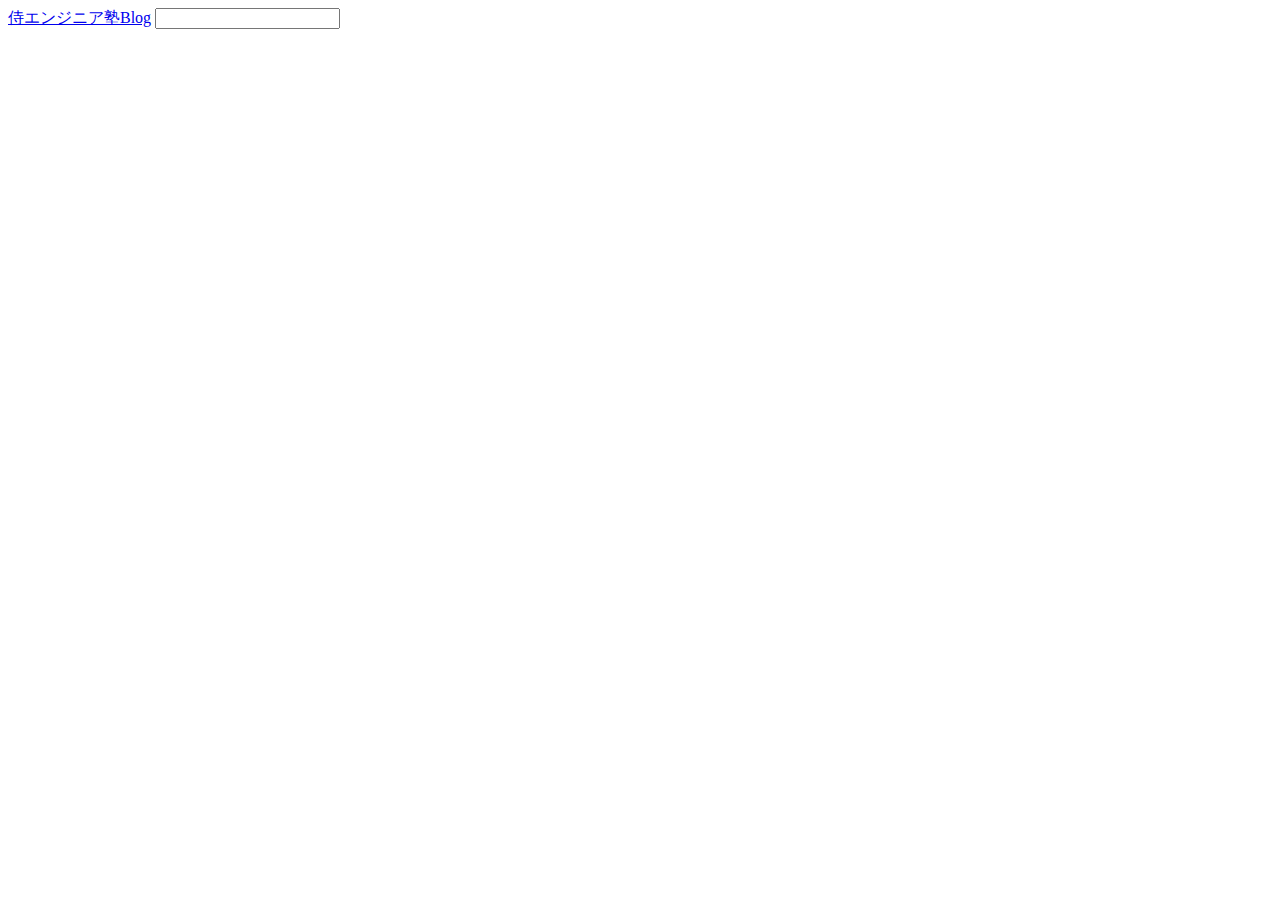
==== index.html @ 0777c749 "first commit" ====
<html lang="ja">
    <head>
        <style>
            a:hover {
                background-color: red;
            }

            a:active {
                background-color: yellow;
            }

            input:focus {
                background-color: green;
            }
        </style>
    </head>
    <body>
        <a href="https://www.sejuku.net/blog/">侍エンジニア塾Blog</a>
        <input type="text"/>
    </body>
</html>
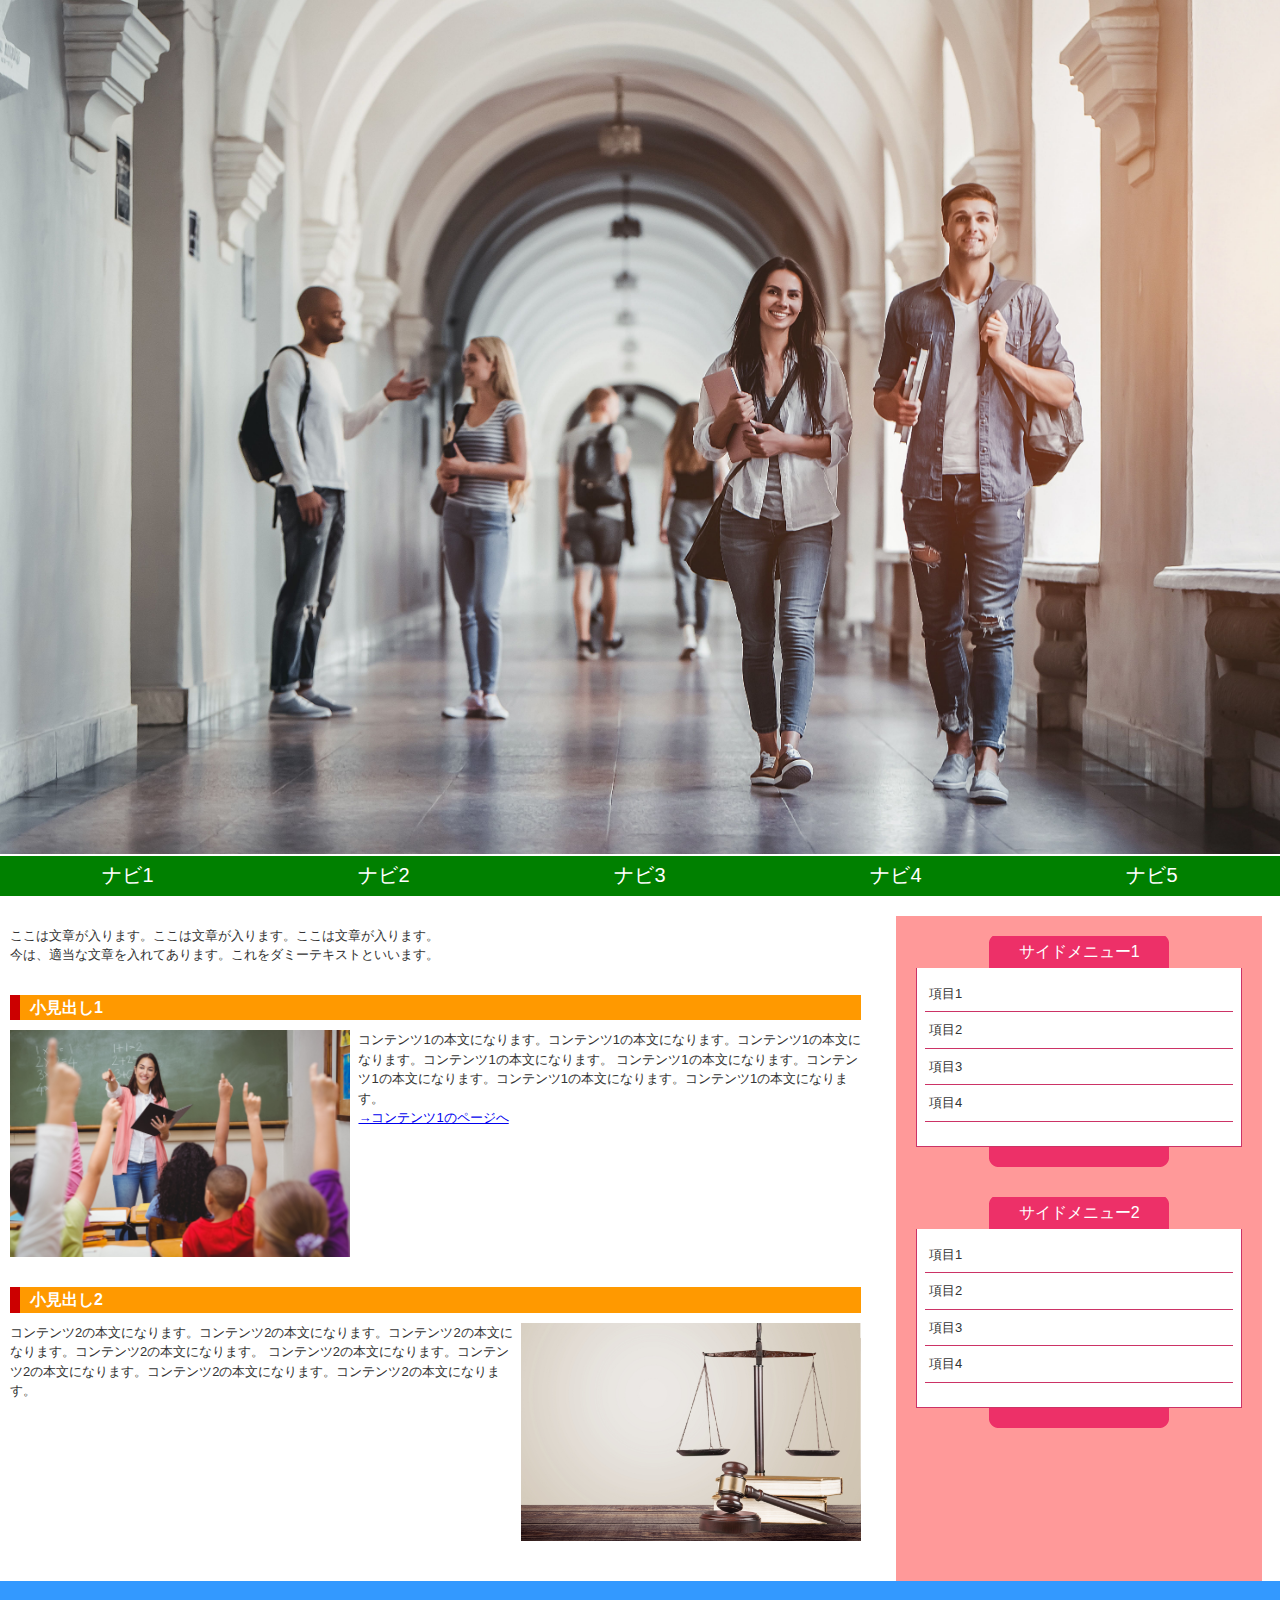
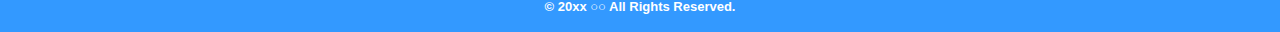
==== commit e478b0a1: "Rename a file 'index.html'" ====
--- a/index.html
+++ b/index.html
@@ -1,21 +1,75 @@
+<!DOCTYPE html>
 <html lang="ja">
     <head>
-        <style>
-            a:hover {
-                background-color: red;
-            }
-
-            a:active {
-                background-color: yellow;
-            }
-
-            input:focus {
-                background-color: green;
-            }
-        </style>
+        <meta charset="UTF-8">
+        <title>HTML/CSSの学習</title>
+        <link rel="stylesheet" href="stylesheet.css">
     </head>
     <body>
-        <a href="https://www.sejuku.net/blog/">侍エンジニア塾Blog</a>
-        <input type="text"/>
+        <div id="header">
+            <h1><a href="index.html"><img id="corridor" src="images/corridor.jpg" alt="大学の廊下" /></a></h1>
+        </div>
+    <div id="wrapper">
+        <div id="nav">
+            <ul>
+                <li><a href="home.html">ナビ1</a></li>
+                <li><a href="#">ナビ2</a></li>
+                <li><a href="#">ナビ3</a></li>
+                <li><a href="#">ナビ4</a></li>
+                <li><a href="#">ナビ5</a></li>
+            </ul>
+        </div>
+            <div id="container">
+                <div id="main">
+                    <div class="post">
+                        <p>ここは文章が入ります。ここは文章が入ります。ここは文章が入ります。<br />今は、適当な文章を入れてあります。これをダミーテキストといいます。</p>
+                    </div>
+                    <div class="post clearfix">
+                        <h2>小見出し1</h2>
+                        <img class="left" src="images/classroom.jpg" alt="授業風景" />
+                        <p>
+                            コンテンツ1の本文になります。コンテンツ1の本文になります。コンテンツ1の本文になります。コンテンツ1の本文になります。
+                            コンテンツ1の本文になります。コンテンツ1の本文になります。コンテンツ1の本文になります。コンテンツ1の本文になります。
+                        </p>
+                        <p><a href="#">→コンテンツ1のページへ</a></p>
+                    </div>
+                    <div class="post clearfix">
+                        <h2>小見出し2</h2>
+                        <img class="right" src="images/scale.jpg" alt="天秤" />
+                        <p>
+                            コンテンツ2の本文になります。コンテンツ2の本文になります。コンテンツ2の本文になります。コンテンツ2の本文になります。
+                            コンテンツ2の本文になります。コンテンツ2の本文になります。コンテンツ2の本文になります。コンテンツ2の本文になります。
+                        </p>
+                    </div>
+                </div>
+                <div id="side">
+                    <div class="box">
+                        <h2>サイドメニュー1</h2>
+                        <div class="boxBody">
+                            <ul>
+                                <li>項目1</li>
+                                <li>項目2</li>
+                                <li>項目3</li>
+                                <li>項目4</li>
+                            </ul>
+                        </div>
+                    </div>
+                    <div class="box">
+                        <h2>サイドメニュー2</h2>
+                        <div class="boxBody">
+                            <ul>
+                                <li>項目1</li>
+                                <li>項目2</li>
+                                <li>項目3</li>
+                                <li>項目4</li>
+                            </ul>
+                        </div>
+                    </div>
+                </div>
+            </div>
+        </div>
+        <div id="footer">
+            <P>&copy; 20xx ○○ All Rights Reserved.</P>
+        </div>
     </body>
 </html>--- a/stylesheet.css
+++ b/stylesheet.css
@@ -0,0 +1,178 @@
+@charset "utf-8";
+
+body {
+	margin: 0;
+	padding: 0;
+	font-family: "ヒラギノ角ゴ Pro W3", "Hiragino Kaku Gothic Pro", "メイリオ", Meiryo, Osaka, "MS Pゴシック", "MS PGothic", sans-serif;
+	color: #333;
+	font-size: 13px;
+	line-height: 150%;
+}
+
+/* ---------- wrapper --------- */
+#wrapper {
+	width: 100%;
+	margin: auto;
+	padding: 0px;
+	border: 0px;
+	background-color: #FFF;
+	top: 10px;
+}
+
+/* ----------- header -----------*/
+#header {
+	width: 100%;
+}
+#header h1 {
+	margin: 0;
+	padding: 0;
+}
+
+#corridor {
+	width: 100%;
+	height: auto;
+}
+
+/* ----------- footer -----------*/
+#footer {
+	clear: both;
+	width: 100%;
+	padding: 3px 0 3px 0;
+	background: #39F;
+	color: #FFF;
+	font-weight: bold;
+	text-align: center;
+}
+
+/* ------------ nav ------------ */
+#nav {
+	width: 100%;
+}
+#nav ul {
+	display: flex;
+	margin: 0;
+	padding: 0;
+	list-style-type: none;
+}
+#nav ul li {
+	width: 20%;
+	text-align: center;
+}
+#nav ul li a {
+	display: block;
+	height: 20px;
+	margin: 0;
+	padding: 10px;
+	color: #FFF;
+	font-size: 20px;
+	text-decoration: none;
+	background-color: green;
+}
+
+#nav ul li a:hover {
+	filter: drop-shadow(10px 10px 10px black);
+}
+
+/* ----------- container ------------- */
+#container {
+	width: 100%;
+	margin: auto ;
+	padding: auto;
+	padding-top: 20px;
+	clear: both;
+	display: grid;
+	grid-template-columns: 70vw 30vw;
+}
+/* -------- main ------------- */
+#main {
+	width: 95%;
+	padding: 10px 30px 10px 10px;
+}
+#main h2 {
+	margin: 0 0 10px 0;
+	padding: 3px 10px 3px 10px;
+	color: #FFF;
+	font-size: 16px;
+	border-left: solid 10px #C00;
+	background: #F90 url(../images/main_h2.jpg) right top repeat-y;
+}
+#main p {
+	margin: 0;
+	padding: 0;
+}
+#main .post {
+	margin: 0 0 30px 0;
+}
+
+#main .post img.right {
+	margin: 0 0 0 8px;
+}
+#main .post img.left {
+	margin: 0 8px 0 0;
+}
+
+.right {
+	float: right;
+	width: 40%;
+	height: auto;
+}
+.left {
+	float: left;
+	width: 40%;
+	height: auto;
+}
+
+/* ---------- clearfix ------------ */
+.clearfix {
+	zoom: 1;
+}
+.clearfix:after{
+	content: "";
+	display: block;
+	clear: both;
+}
+
+/* ----------- side ------------- */
+#side {
+	width: 85%;
+	padding: 20px;
+	background-color: #F99;
+}
+#side .box {
+	margin: 0 auto 30px auto;
+	padding: 0 0 20px 0;
+	background: url(images/side_box.png) bottom no-repeat;
+}
+#side .box h2 {
+	margin: 0;
+	padding: 8px;
+	text-align: center;
+	color: #fff;
+	font-size: 16px;
+	line-height: 16px;
+	font-weight: normal;
+	background: url(images/side_box_h2.png) center no-repeat;
+}
+#side .box .boxBody {
+	padding: 8px;
+	border-right: solid 1px #C36;
+	border-bottom: solid 1px #C36;
+	border-left: solid 1px #C36;
+	background: #fff;
+}
+#side .box .boxBody ul {
+	margin: 0 0 16px 0;
+	padding: 0;
+}
+#side .box .boxBody ul li {
+	padding: 8px 0 8px 4px;
+	list-style: none;
+	border-bottom: solid 1px #C36;
+}
+
+#side .box .boxBody ul li:hover {
+	padding: 8px 0 8px 4px;
+	list-style: none;
+	boder-bottom: solid 1px #C36;
+	box-shadow: 0px 4px 4px rgba(0, 0, 0, 0.3);
+}
